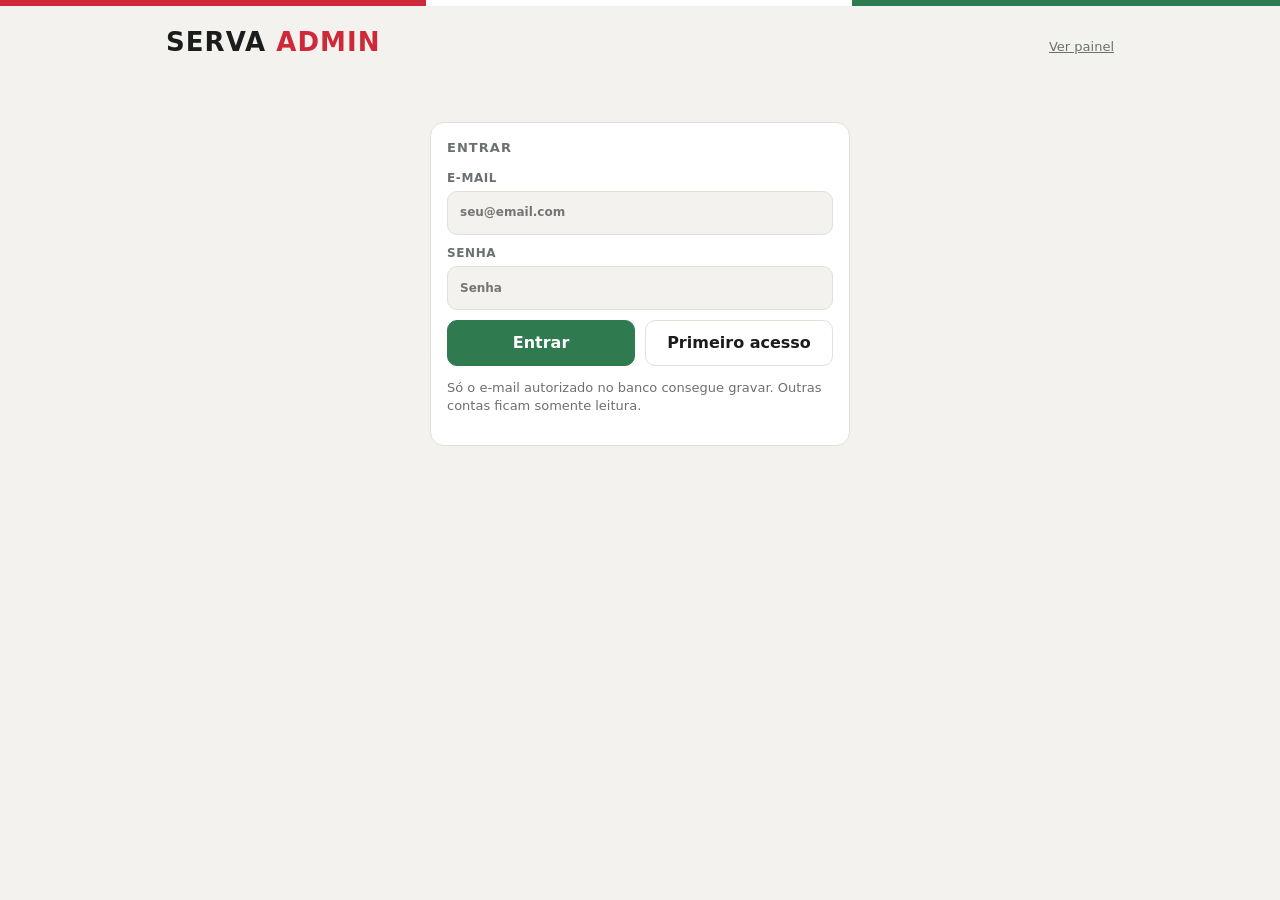
==== admin.html @ 4e5be4fc "Publica site a partir do zip" ====
<!doctype html>
<html lang="pt-BR">
<head>
<meta charset="utf-8">
<meta name="viewport" content="width=device-width, initial-scale=1">
<meta name="robots" content="noindex">
<title>SERVA Admin</title>
<meta name="theme-color" content="#ce2939">
<link rel="stylesheet" href="style.css">
</head>
<body>
<div class="flag"></div>
<header class="top">
  <h1>SERVA <span>ADMIN</span></h1>
  <div class="sub" id="sub"></div>
  <a class="link" href="index.html">Ver painel</a>
</header>
<nav class="tabs" id="tabs"></nav>
<main id="main"><div class="loading">Carregando…</div></main>
<script src="vendor/supabase.js"></script>
<script src="config.js"></script>
<script src="common.js"></script>
<script src="admin.js"></script>
</body>
</html>
---- style.css ----
:root {
  --red: #ce2939; --green: #2f7a4f; --green-soft: #e3f1e8; --red-soft: #fbe6e8;
  --bg: #f4f2ee; --card: #ffffff; --ink: #1b1d1c; --muted: #6b716d; --line: #e2dfd8;
  --amber: #b7791f; --amber-soft: #fdf3dc; --radius: 14px;
}
@media (prefers-color-scheme: dark) {
  :root {
    --bg: #121413; --card: #1c1f1d; --ink: #f1f1ee; --muted: #9aa19c; --line: #2c302d;
    --green: #58b481; --green-soft: #1c3226; --red: #ee5261; --red-soft: #3a1c20;
    --amber: #e3b055; --amber-soft: #3a2f17;
  }
}
* { box-sizing: border-box; }
html { -webkit-text-size-adjust: 100%; }
body {
  margin: 0; background: var(--bg); color: var(--ink);
  font: 16px/1.45 system-ui, -apple-system, "Segoe UI", Roboto, sans-serif;
}
.flag { height: 6px; background: linear-gradient(to right, var(--red) 33.3%, #fff 33.3% 66.6%, var(--green) 66.6%); }
header.top { max-width: 980px; margin: 0 auto; padding: 18px 16px 6px; display: flex; align-items: baseline; gap: 12px; flex-wrap: wrap; }
header.top h1 { margin: 0; font-size: 26px; letter-spacing: .04em; font-weight: 900; }
header.top h1 span { color: var(--red); }
header.top .sub { color: var(--muted); font-size: 14px; }
header.top a.link { margin-left: auto; font-size: 13px; color: var(--muted); }
nav.tabs { max-width: 980px; margin: 0 auto; padding: 8px 16px; display: flex; gap: 6px; overflow-x: auto; position: sticky; top: 0; background: var(--bg); z-index: 5; }
nav.tabs button {
  border: 1px solid var(--line); background: var(--card); color: var(--ink); padding: 9px 14px;
  border-radius: 999px; font: inherit; font-size: 14px; font-weight: 600; white-space: nowrap; cursor: pointer;
}
nav.tabs button.on { background: var(--ink); color: var(--bg); border-color: var(--ink); }
main { max-width: 980px; margin: 0 auto; padding: 8px 16px 60px; }
.card { background: var(--card); border: 1px solid var(--line); border-radius: var(--radius); padding: 16px; margin-bottom: 14px; }
.card h2 { margin: 0 0 12px; font-size: 13px; text-transform: uppercase; letter-spacing: .08em; color: var(--muted); }
.grid2 { display: grid; grid-template-columns: 1fr 1fr; gap: 14px; }
@media (max-width: 640px) { .grid2 { grid-template-columns: 1fr; } }
.kpis { display: grid; grid-template-columns: repeat(3, 1fr); gap: 8px; text-align: center; }
.kpi b { display: block; font-size: 26px; font-weight: 800; line-height: 1.1; }
.kpi span { font-size: 12px; color: var(--muted); }
.kpi.v b { color: var(--green); } .kpi.d b { color: var(--red); }
.meta { display: flex; justify-content: space-between; gap: 8px; flex-wrap: wrap; margin-top: 12px; padding-top: 12px; border-top: 1px solid var(--line); font-size: 14px; color: var(--muted); }
.meta b { color: var(--ink); }
.form { display: flex; gap: 5px; margin-top: 10px; }
.chip { width: 24px; height: 24px; border-radius: 6px; display: grid; place-items: center; font-size: 12px; font-weight: 800; color: #fff; }
.chip.V { background: var(--green); } .chip.D { background: var(--red); } .chip.E { background: var(--muted); }
.score { display: flex; align-items: center; justify-content: space-between; gap: 10px; }
.score .teams { font-weight: 700; }
.score .n { font-size: 28px; font-weight: 900; font-variant-numeric: tabular-nums; white-space: nowrap; }
.tag { display: inline-block; font-size: 11px; font-weight: 800; padding: 2px 8px; border-radius: 999px; text-transform: uppercase; letter-spacing: .05em; }
.tag.V { background: var(--green-soft); color: var(--green); } .tag.D { background: var(--red-soft); color: var(--red); } .tag.E { background: var(--line); color: var(--muted); }
.scorers { font-size: 14px; color: var(--muted); margin-top: 6px; }
.tablewrap { overflow-x: auto; margin: 0 -16px; padding: 0 16px; }
table { border-collapse: collapse; width: 100%; font-size: 14px; }
th, td { padding: 9px 8px; text-align: right; border-bottom: 1px solid var(--line); white-space: nowrap; font-variant-numeric: tabular-nums; }
th:first-child, td:first-child { text-align: left; }
th { font-size: 11px; text-transform: uppercase; letter-spacing: .06em; color: var(--muted); font-weight: 700; cursor: pointer; user-select: none; }
th.sorted::after { content: " ▾"; }
tr.out td { color: var(--muted); } tr.out td:first-child { text-decoration: line-through; }
td.pos { color: var(--muted); text-align: left; }
td.total { font-weight: 800; font-size: 16px; }
td.neg { color: var(--red); }
.rank { display: inline-block; width: 30px; color: var(--muted); font-weight: 700; }
.bar { height: 6px; border-radius: 3px; background: var(--line); min-width: 60px; overflow: hidden; }
.bar i { display: block; height: 100%; background: var(--green); }
.game { border-bottom: 1px solid var(--line); padding: 12px 0; }
.game:last-child { border-bottom: 0; }
.game .hd { display: flex; justify-content: space-between; gap: 8px; align-items: baseline; }
.game .hd b { font-size: 15px; } .game .hd span { color: var(--muted); font-size: 13px; }
.game .qs { display: grid; grid-template-columns: 1fr 1fr; gap: 10px; margin-top: 8px; font-size: 14px; }
.game .qs .ql { color: var(--muted); font-size: 12px; }
.rules { columns: 2; font-size: 14px; margin: 0; padding: 0; list-style: none; }
@media (max-width: 640px) { .rules { columns: 1; } }
.rules li { display: flex; justify-content: space-between; gap: 10px; padding: 4px 0; break-inside: avoid; }
.rules b.p { color: var(--green); } .rules b.n { color: var(--red); }
.empty, .loading { color: var(--muted); text-align: center; padding: 30px 0; }
.warn { background: var(--amber-soft); color: var(--amber); border-radius: 10px; padding: 10px 12px; font-size: 14px; margin-bottom: 12px; }
.warn ul { margin: 6px 0 0; padding-left: 18px; }
.err { background: var(--red-soft); color: var(--red); border-radius: 10px; padding: 10px 12px; font-size: 14px; margin-bottom: 12px; }
.ok { background: var(--green-soft); color: var(--green); border-radius: 10px; padding: 10px 12px; font-size: 14px; margin-bottom: 12px; }

/* admin */
label.f { display: block; font-size: 12px; font-weight: 700; color: var(--muted); text-transform: uppercase; letter-spacing: .05em; margin-bottom: 10px; }
label.f input, label.f select, label.f textarea { display: block; width: 100%; margin-top: 4px; }
input, select, textarea {
  font: inherit; color: var(--ink); background: var(--bg); border: 1px solid var(--line); border-radius: 10px; padding: 10px 12px; min-height: 44px;
}
input[type=checkbox] { min-height: 0; width: 20px; height: 20px; }
button.btn {
  font: inherit; font-weight: 700; border: 1px solid var(--line); background: var(--card); color: var(--ink);
  border-radius: 10px; padding: 10px 16px; min-height: 44px; cursor: pointer;
}
button.btn.primary { background: var(--green); border-color: var(--green); color: #fff; }
button.btn.danger { color: var(--red); }
button.btn.small { min-height: 34px; padding: 4px 10px; font-size: 13px; }
button.btn:disabled { opacity: .5; cursor: default; }
.row { display: flex; gap: 10px; flex-wrap: wrap; align-items: flex-end; }
.row > * { flex: 1 1 140px; }
.qbox { border: 1px solid var(--line); border-radius: 12px; padding: 12px; }
.qbox h3 { margin: 0 0 8px; font-size: 14px; }
.qbox .placar { display: flex; align-items: center; gap: 8px; }
.qbox .placar input { width: 70px; text-align: center; font-size: 22px; font-weight: 800; }
.qbox .check { font-size: 13px; margin-top: 8px; color: var(--muted); }
.qbox .check.bad { color: var(--red); font-weight: 700; } .qbox .check.good { color: var(--green); font-weight: 700; }
.ath { border-bottom: 1px solid var(--line); padding: 10px 0; }
.ath .line { display: flex; align-items: center; gap: 10px; }
.ath .name { flex: 1; font-weight: 700; }
.ath .name small { display: block; font-weight: 400; color: var(--muted); font-size: 12px; }
.ath.off .name { color: var(--muted); font-weight: 500; }
.toggle { border: 1px solid var(--line); background: var(--bg); color: var(--muted); border-radius: 999px; padding: 8px 14px; font: inherit; font-size: 13px; font-weight: 700; cursor: pointer; min-height: 40px; }
.toggle.on { background: var(--green); border-color: var(--green); color: #fff; }
.toggle.no { background: var(--red-soft); border-color: var(--red-soft); color: var(--red); }
.ath .extra { display: flex; flex-wrap: wrap; gap: 12px 18px; margin-top: 10px; align-items: center; }
.step { display: inline-flex; align-items: center; gap: 6px; font-size: 13px; color: var(--muted); }
.step button { width: 38px; height: 38px; border-radius: 10px; border: 1px solid var(--line); background: var(--card); color: var(--ink); font-size: 20px; font-weight: 700; cursor: pointer; }
.step output { min-width: 22px; text-align: center; font-size: 18px; font-weight: 800; color: var(--ink); }
.seg { display: inline-flex; align-items: center; gap: 6px; font-size: 13px; color: var(--muted); }
.seg .toggle { padding: 6px 10px; min-height: 36px; }
.sticky-save { position: sticky; bottom: 0; background: var(--bg); padding: 12px 0; display: flex; gap: 10px; }
.sticky-save .btn.primary { flex: 1; }
.list-item { display: flex; align-items: center; gap: 10px; padding: 10px 0; border-bottom: 1px solid var(--line); }
.list-item .grow { flex: 1; min-width: 0; }
.list-item small { color: var(--muted); display: block; }
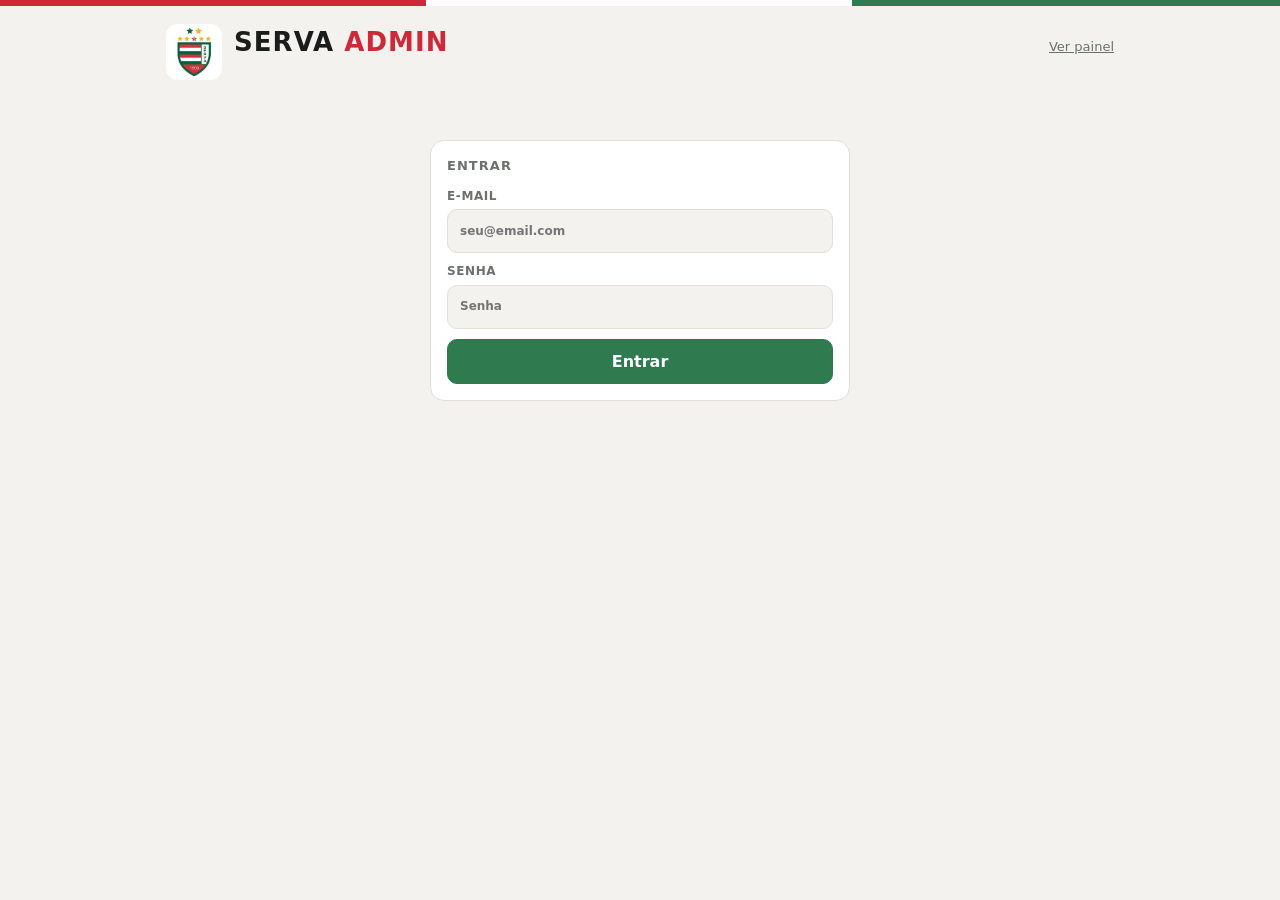
==== commit a19318bb: "Publica site a partir do zip" ====
--- a/admin.html
+++ b/admin.html
@@ -6,11 +6,13 @@
 <meta name="robots" content="noindex">
 <title>SERVA Admin</title>
 <meta name="theme-color" content="#ce2939">
-<link rel="stylesheet" href="style.css">
+<link rel="icon" type="image/png" href="favicon.png">
+<link rel="stylesheet" href="style.css?v=2">
 </head>
 <body>
 <div class="flag"></div>
 <header class="top">
+  <img class="logo" src="logo.png" alt="Escudo do SERVA" width="56" height="56">
   <h1>SERVA <span>ADMIN</span></h1>
   <div class="sub" id="sub"></div>
   <a class="link" href="index.html">Ver painel</a>
@@ -18,8 +20,8 @@
 <nav class="tabs" id="tabs"></nav>
 <main id="main"><div class="loading">Carregando…</div></main>
 <script src="vendor/supabase.js"></script>
-<script src="config.js"></script>
-<script src="common.js"></script>
-<script src="admin.js"></script>
+<script src="config.js?v=2"></script>
+<script src="common.js?v=2"></script>
+<script src="admin.js?v=2"></script>
 </body>
 </html>
--- a/style.css
+++ b/style.css
@@ -17,6 +17,7 @@
   font: 16px/1.45 system-ui, -apple-system, "Segoe UI", Roboto, sans-serif;
 }
 .flag { height: 6px; background: linear-gradient(to right, var(--red) 33.3%, #fff 33.3% 66.6%, var(--green) 66.6%); }
+header.top .logo { width: 56px; height: 56px; object-fit: contain; background: #fff; border-radius: 12px; padding: 4px; align-self: center; }
 header.top { max-width: 980px; margin: 0 auto; padding: 18px 16px 6px; display: flex; align-items: baseline; gap: 12px; flex-wrap: wrap; }
 header.top h1 { margin: 0; font-size: 26px; letter-spacing: .04em; font-weight: 900; }
 header.top h1 span { color: var(--red); }
